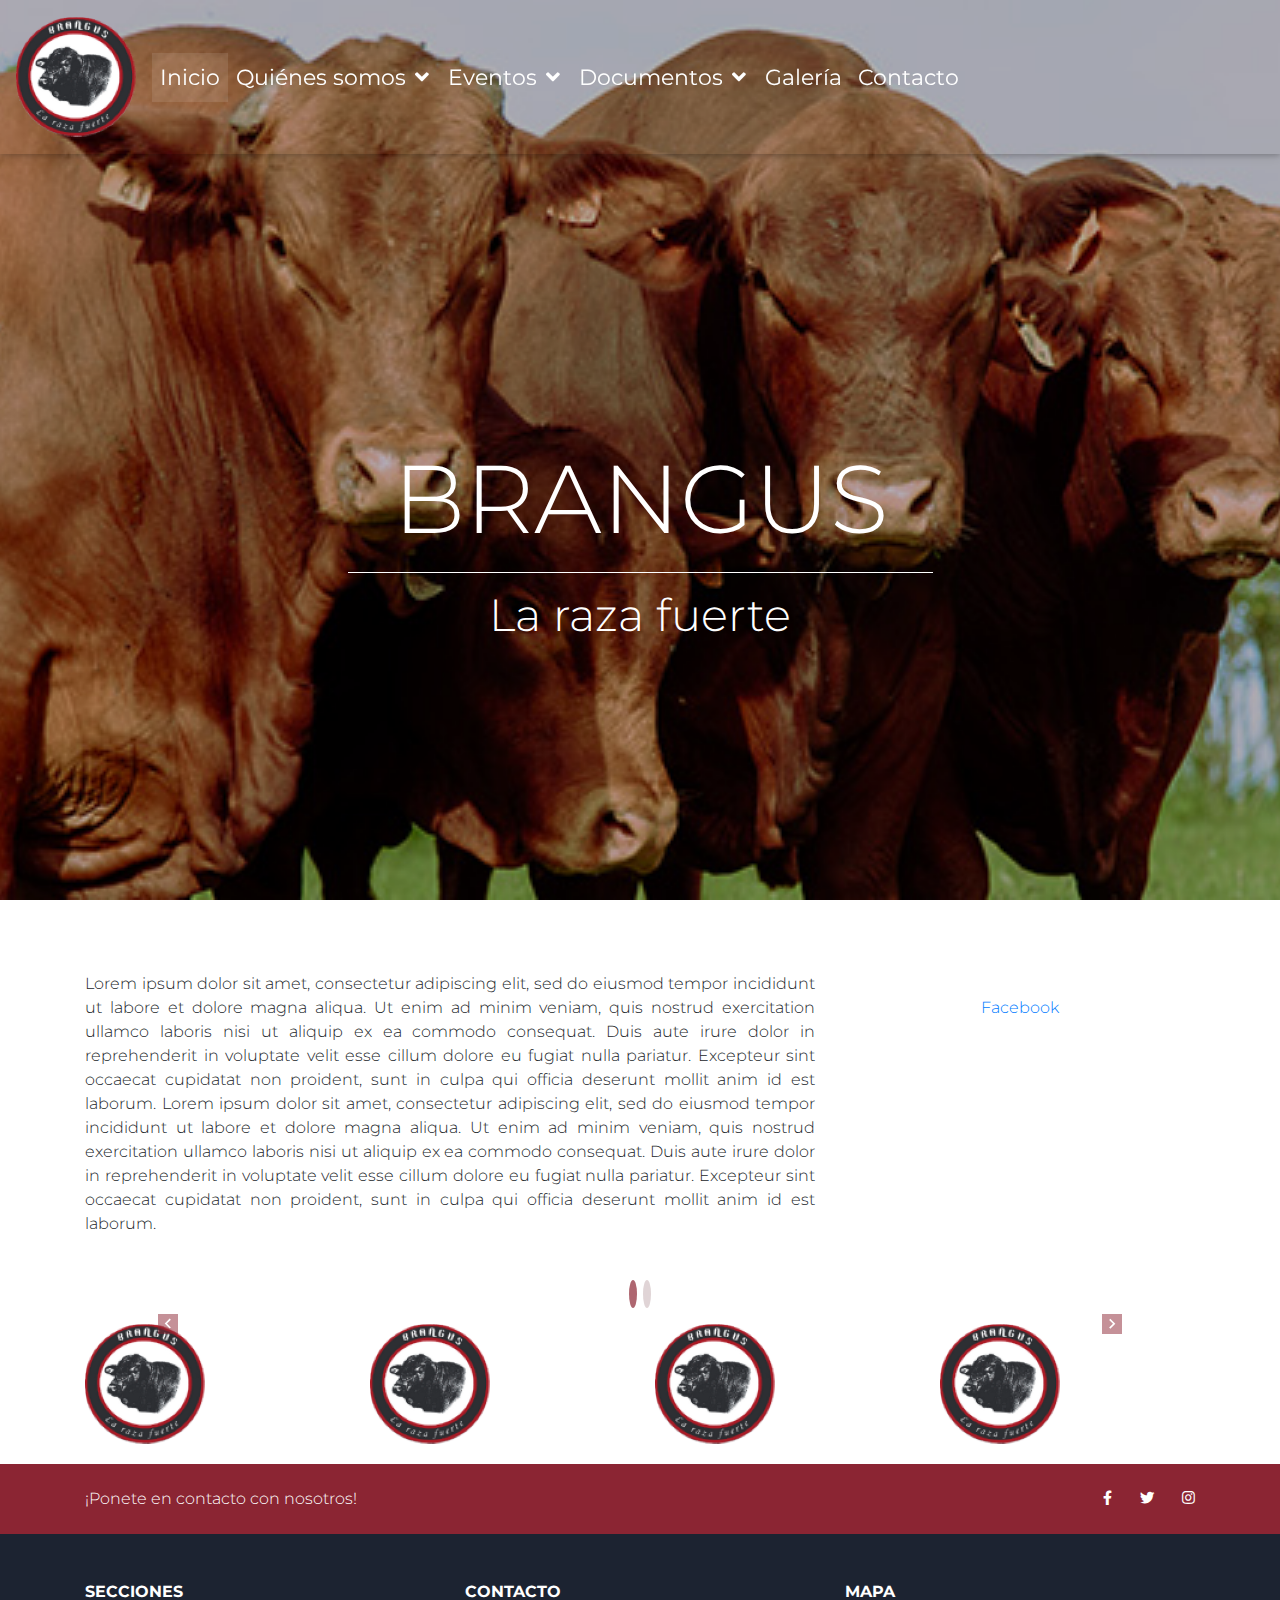
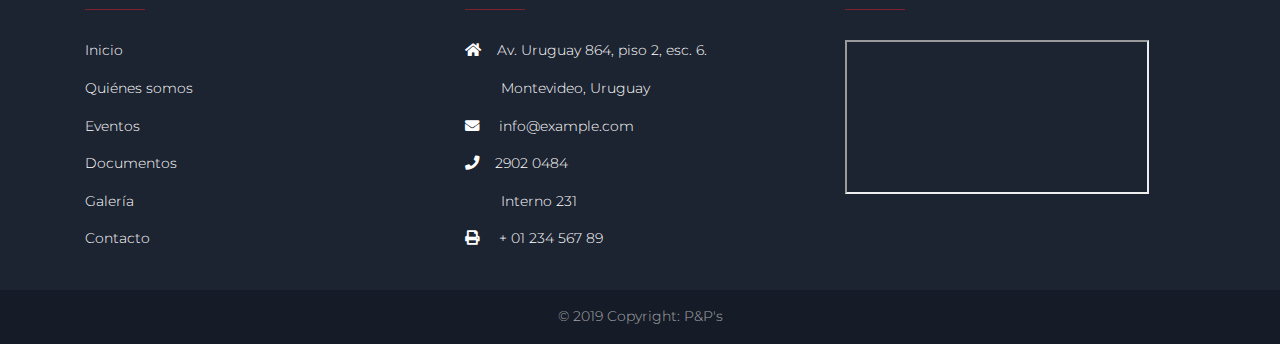
==== index.html @ 7762d4b6 "hola no pude" ====
<!DOCTYPE html>
<html lang="en">

<head>
    <meta charset="utf-8">
    <meta name="viewport" content="width=device-width, initial-scale=1, shrink-to-fit=no">
    <meta http-equiv="x-ua-compatible" content="ie=edge">
    <link rel="shortcut icon" href="img/logo.png" />
    <title>Brangus Uruguay</title>

    <!-- Font Awesome -->
    <link rel="stylesheet" href="https://use.fontawesome.com/releases/v5.8.2/css/all.css">

    <!-- Bootstrap core CSS -->
    <link href="css/bootstrap.min.css" rel="stylesheet">

    <!-- Material Design Bootstrap -->
    <link href="css/mdb.min.css" rel="stylesheet">

    <!-- fonts -->
    <link
        href="https://fonts.googleapis.com/css?family=Montserrat:300,300i,400,400i,500,500i,600,600i,700,700i,800,800i,900,900i&display=swap"
        rel="stylesheet">

    <!-- Your custom styles (optional) -->
    <link href="css/style.css" rel="stylesheet">
</head>

<body>
    <div id="fb-root"></div>
    <script async defer crossorigin="anonymous"
        src="https://connect.facebook.net/es_LA/sdk.js#xfbml=1&version=v4.0"></script>

    <div class="preloader-wrapper big active">
        <div class="spinner-layer spinner-red-only">
            <div class="circle-clipper left">
                <div class="circle"></div>
            </div>
            <div class="gap-patch">
                <div class="circle"></div>
            </div>
            <div class="circle-clipper right">
                <div class="circle"></div>
            </div>
        </div>
    </div>

    <!--Main Navigation-->
    <header>
        <nav class="navbar fixed-top navbar-expand-lg navbar-dark scrolling-navbar" style="font-size: 22px;">
            <a class="navbar-brand" href="index.html">
                <div id="logo-img" alt="Logo image"></div>
            </a>
            <button class="navbar-toggler first-button" type="button" data-toggle="collapse"
                data-target="#navbarSupportedContent" aria-controls="navbarSupportedContent" aria-expanded="false"
                aria-label="Toggle navigation">
                <div class="animated-icon1"><span></span><span></span><span></span></div>
            </button>

            <div class="collapse navbar-collapse" id="navbarSupportedContent">
                <ul class="navbar-nav mr-auto">
                    <li class="nav-item active">
                        <a class="nav-link" href="index.html">Inicio<span class="sr-only">(current)</span></a>
                    </li>
                    <li class="nav-item dropdown mega-dropdown">
                        <a class="nav-link arrow-r" id="navbarDropdownMenuLink" data-toggle="dropdown"
                            aria-haspopup="false" aria-expanded="false">Quiénes somos
                            <i class="fas fa-angle-down rotate-icon"></i>
                        </a>
                        <div id="submenu" class="dropdown-menu dropdown-menu-left"
                            aria-labelledby="navbarDropdownMenuLink">
                            <a class="dropdown-item" href="nosotros.html#laraza">La raza</a>
                            <a class="dropdown-item" href="nosotros.html#directiva">Comisión directiva</a>
                            <a class="dropdown-item" href="nosotros.html#socios">Socios</a>
                        </div>
                    </li>
                    <li class="nav-item dropdown mega-dropdown">
                        <a class="nav-link arrow-r" id="navbarDropdownMenuLink" data-toggle="dropdown"
                            aria-haspopup="false" aria-expanded="false">Eventos
                            <i class="fas fa-angle-down rotate-icon"></i>
                        </a>
                        <div id="submenu" class="dropdown-menu dropdown-menu-left"
                            aria-labelledby="navbarDropdownMenuLink">
                            <a class="dropdown-item" href="eventos.html#exposiciones">Exposiciones</a>
                            <a class="dropdown-item" href="eventos.html#exposicionNacional">Exposición Nacional</a>
                            <a class="dropdown-item" href="eventos.html#expoPrado">Expo Prado</a>
                            <a class="dropdown-item" href="eventos.html#remates">Remates</a>
                        </div>
                    </li>
                    <li class="nav-item dropdown mega-dropdown">
                        <a class="nav-link arrow-r" id="navbarDropdownMenuLink" data-toggle="dropdown"
                            aria-haspopup="false" aria-expanded="false">Documentos
                            <i class="fas fa-angle-down rotate-icon"></i>
                        </a>
                        <div id="submenu" class="dropdown-menu dropdown-menu-left"
                            aria-labelledby="navbarDropdownMenuLink">
                            <a class="dropdown-item" href="documentos.html#reglamentos">Reglamentos</a>
                            <a class="dropdown-item" href="documentos.html#planillas">Planillas Deps</a>
                            <a class="dropdown-item" href="documentos.html#articulos">Artículos de interés</a>
                        </div>
                    </li>
                    <li class="nav-item">
                        <a class="nav-link" href="galeria.html">Galería</a>
                    </li>
                    <li class="nav-item">
                        <a class="nav-link" href="contact.html#contacto">Contacto</a>
                    </li>

                </ul>
            </div>
        </nav>

        <div class="view intro-2">
            <div class="full-bg-img">
                <div class="mask rgba-black-light flex-center">
                    <div class="container text-center white-text wow fadeInUp">
                        <br><br><br><br><br><br><br><br>
                        <h2>Brangus</h2>
                        <hr class="hr-light col-md-6 col-sm-6 col-6">
                        <h3>La raza fuerte</h3>
                    </div>
                </div>
            </div>
        </div>

    </header>
    <!--Main Navigation-->

    <!--Main Layout-->
    <main class="text-center py-5">
    
        <div class="container">
            <div class="row my-4">
                <div class="col-md-8">
                    <p align="justify">Lorem ipsum dolor sit amet, consectetur adipiscing elit, sed do eiusmod tempor
                        incididunt
                        ut labore et dolore magna aliqua. Ut enim ad minim veniam, quis nostrud exercitation ullamco
                        laboris nisi ut
                        aliquip ex ea commodo consequat. Duis aute irure dolor in reprehenderit in voluptate velit esse
                        cillum
                        dolore eu fugiat nulla pariatur. Excepteur sint occaecat cupidatat non proident, sunt in culpa
                        qui officia
                        deserunt mollit anim id est laborum. Lorem ipsum dolor sit amet, consectetur adipiscing elit,
                        sed do eiusmod
                        tempor incididunt ut labore et dolore magna aliqua. Ut enim ad minim veniam, quis nostrud
                        exercitation
                        ullamco laboris nisi ut aliquip ex ea commodo consequat. Duis aute irure dolor in reprehenderit
                        in voluptate
                        velit esse cillum dolore eu fugiat nulla pariatur. Excepteur sint occaecat cupidatat non
                        proident, sunt in
                        culpa qui officia deserunt mollit anim id est laborum.
                    </p>
    
                </div>
                <div class="col-md-4 mt-3 pt-2">
                    <div class="fb-page" data-href="https://www.facebook.com/brangusuruguay" data-tabs="timeline"
                        data-width="" data-height="" data-small-header="false" data-adapt-container-width="true"
                        data-hide-cover="false" data-show-facepile="true">
                        <blockquote cite="https://www.facebook.com/brangusuruguay" class="fb-xfbml-parse-ignore"><a
                                href="https://www.facebook.com/brangusuruguay">Facebook</a></blockquote>
                    </div>
                </div>
    
    
            </div>
        </div>
    </main>
    <!--Main Layout-->

    <div class="container" style="margin-bottom: 20px;">
        <div class="row blog">
            <div class="col-md-12">
                <div id="blogCarousel" class="carousel slide" data-ride="carousel">
    
                    <ol class="carousel-indicators">
                        <li data-target="#blogCarousel" data-slide-to="0" class="active"></li>
                        <li data-target="#blogCarousel" data-slide-to="1"></li>
                    </ol>
    
                    <!-- Carousel items -->
                    <div class="carousel-outer">
    
                        <div class="carousel-item active">
                            <div class="row">
                                <div class="col-md-3">
                                    <a href="#">
                                        <img src="img/logo.png" alt="Image" style="max-width:100%;">
                                    </a>
                                </div>
                                <div class="col-md-3">
                                    <a href="#">
                                        <img src="img/logo.png" alt="Image" style="max-width:100%;">
                                    </a>
                                </div>
                                <div class="col-md-3">
                                    <a href="#">
                                        <img src="img/logo.png" alt="Image" style="max-width:100%;">
                                    </a>
                                </div>
                                <div class="col-md-3">
                                    <a href="#">
                                        <img src="img/logo.png" alt="Image" style="max-width:100%;">
                                    </a>
                                </div>
                            </div>
                            <!--.row-->
                        </div>
                        <!--.item-->
    
                        <div class="carousel-item">
                            <div class="row">
                                <div class="col-md-3">
                                    <a href="#">
                                        <img src="img/logo.png" alt="Image" style="max-width:100%;">
                                    </a>
                                </div>
                                <div class="col-md-3">
                                    <a href="#">
                                        <img src="img/logo.png" alt="Image" style="max-width:100%;">
                                    </a>
                                </div>
                                <div class="col-md-3">
                                    <a href="#">
                                        <img src="img/logo.png" alt="Image" style="max-width:100%;">
                                    </a>
                                </div>
                                <div class="col-md-3">
                                    <a href="#">
                                        <img src="img/logo.png" alt="Image" style="max-width:100%;">
                                    </a>
                                </div>
                            </div>
                            <!--.row-->
                        </div>
                        <!--.item-->
    
                    </div>
                    <!--.carousel-inner-->
    
                    <a class="carousel-control-prev" href="#blogCarousel" role="button" data-slide="prev">
                        <span class="carousel-control-prev-icon" style="background-color: #8B2533;" aria-hidden="true"></span>
                        <span class="sr-only">Previous</span>
                    </a>
                    <a class="carousel-control-next" href="#blogCarousel" role="button" data-slide="next">
                        <span class="carousel-control-next-icon" style="background-color: #8B2533;" aria-hidden="true"></span>
                        <span class="sr-only">Next</span>
                    </a>
    
    
                </div>
                <!--.Carousel-->
    
            </div>
        </div>
    </div>


    <!-- Footer -->
    <footer class="page-footer font-small unique-color-dark">

        <div style="background-color: #8B2533;">
            <div class="container">

                <!-- Grid row-->
                <div class="row py-4 d-flex align-items-center">

                    <!-- Grid column -->
                    <div class="col-md-6 col-lg-5 text-center text-md-left mb-4 mb-md-0">
                        <h6 class="mb-0">¡Ponete en contacto con nosotros!</h6>
                    </div>
                    <!-- Grid column -->

                    <!-- Grid column -->
                    <div class="col-md-6 col-lg-7 text-center text-md-right">
                        <!-- Facebook -->
                        <a class="fb-ic" href="https://www.facebook.com/brangusuruguay/" target="_blank">
                            <i class="fab fa-facebook-f white-text mr-4"> </i>
                        </a>
                        <!-- Twitter -->
                        <a class="tw-ic" href="https://twitter.com/brangusuruguay?lang=es" target="_blank">
                            <i class="fab fa-twitter white-text mr-4"> </i>
                        </a>
                        <!--Instagram-->
                        <a class="ins-ic" href="https://www.instagram.com/brangusuruguay/?hl=es-la" target="_blank">
                            <i class="fab fa-instagram white-text"> </i>
                        </a>
                    </div>
                    <!-- Grid column -->

                </div>
                <!-- Grid row-->

            </div>
        </div>

        <!-- Footer Links -->
        <div class=" links container text-center text-md-left mt-5">

            <!-- Grid row -->
            <div class="row mt-3">

                <!-- Grid column -->
                <div class="col-md-4 col-lg-4 col-xl-4 mx-auto mb-4">

                    <!-- Links -->
                    <h6 class="text-uppercase font-weight-bold">Secciones</h6>
                    <hr class="accent-2 mb-4 mt-0 d-inline-block mx-auto" style="width: 60px;">
                    <p>
                        <a href="index.html">Inicio</a>
                    </p>
                    <p>
                        <a href="nosotros.html">Quiénes somos</a>
                    </p>
                    <p>
                        <a href="eventos.html">Eventos</a>
                    </p>
                    <p>
                        <a href="documentos.html">Documentos</a>
                    </p>
                    <p>
                        <a href="galeria.html">Galería</a>
                    </p>
                    <p>
                        <a href="contact.html#contacto">Contacto</a>
                    </p>

                </div>
                <!-- Grid column -->

                <!-- Grid column -->
                <div class="col-md-4 col-lg-4 col-xl-4 mx-auto mb-md-0 mb-4">

                    <!-- Links -->
                    <h6 class="text-uppercase font-weight-bold">Contacto</h6>
                    <hr class="accent-2 mb-4 mt-0 d-inline-block mx-auto" style="width: 60px; ">
                    <p>
                        <i class="fas fa-home mr-3"></i>Av. Uruguay 864, piso 2, esc. 6. </p>
                    <p>
                        &nbsp&nbsp&nbsp&nbsp&nbsp&nbsp&nbsp&nbsp Montevideo, Uruguay
                    </p>
                    <p>
                        <i class="fas fa-envelope mr-3"></i> info@example.com</p>
                    <p>
                        <a href="tel:2902 0484">
                            <i class="fas fa-phone mr-3"></i><span>2902 0484</span>
                        </a>
                    </p>
                    <p>
                        &nbsp&nbsp&nbsp&nbsp&nbsp&nbsp&nbsp&nbsp Interno 231
                    </p>
                    <p>
                        <i class="fas fa-print mr-3"></i> + 01 234 567 89</p>

                </div>
                <!-- Grid column -->

                <!-- Grid column -->
                <div class="col-md-4 col-lg-4 col-xl-4 mx-auto mb-4">

                    <!-- Links -->
                    <h6 class="text-uppercase font-weight-bold">Mapa</h6>
                    <hr class="accent-2 mb-4 mt-0 d-inline-block mx-auto" style="width: 60px;">
                    <a href="https://www.google.com/maps/place/Av.+Uruguay+864,+11100+Montevideo,+Departamento+de+Montevideo/@-34.9049102,-56.2023009,16.29z/data=!4m5!3m4!1s0x959f802bf7f5c85b:0xbb21382328f0ac8!8m2!3d-34.9035909!4d-56.1980245"
                        target="_blank">
                        <div id="map-tile">
                            <iframe
                                src="https://www.google.com/maps/embed?pb=!1m18!1m12!1m3!1d5359.724213477975!2d-56.20230094199984!3d-34.90491016484799!2m3!1f0!2f0!3f0!3m2!1i1024!2i768!4f13.1!3m3!1m2!1s0x959f802bf7f5c85b%3A0xbb21382328f0ac8!2sAv.%20Uruguay%20864%2C%2011100%20Montevideo%2C%20Departamento%20de%20Montevideo!5e0!3m2!1ses!2suy!4v1570246487944!5m2!1ses!2suy"></iframe>
                        </div>
                    </a>

                </div>
                <!-- Grid column -->

            </div>
            <!-- Grid row -->

        </div>
        <!-- Footer Links -->

        <!-- Copyright -->
        <div class="footer-copyright text-center py-3">© 2019 Copyright: P&P's</div>
        <!-- Copyright -->

    </footer>
    <!-- Footer -->

    <!-- SCRIPTS -->
    <!-- JQuery -->
    <script type="text/javascript" src="js/jquery-3.4.1.min.js"></script>
    <!-- Bootstrap tooltips -->
    <script type="text/javascript" src="js/popper.min.js"></script>
    <!-- Bootstrap core JavaScript -->
    <script type="text/javascript" src="js/bootstrap.min.js"></script>
    <!-- MDB core JavaScript -->
    <script type="text/javascript" src="js/mdb.min.js"></script>
    <!-- custom script -->
    <script src="js/script.js"></script>

</html>
---- css/style.css ----
html, body, header, .view {
    height: 100%;
}

/* navbar */

body {
    font-family: 'Montserrat', sans-serif;
}

#nav {
    padding-right: 0cm !important;
    
}

.navbar-nav {
    font-weight: 400;
    padding-right: 0cm !important;
}

#logo-img {
    background: url('../img/logo.png');
    width: 120px;
    height: 120px;
    margin: 0px 0px 0px 0;
}

.navbar .dropdown-menu a {
    color: #e3f2fd;
    font-weight: 400;
}

.navbar, .dropdown-menu {
    background-color: transparent;
}

.top-nav-collapse {
    background-color: #8B2533;
    padding-right: 0cm !important;
}

.top-nav-collapse #logo-img {
    background: url('../img/logo-sm.png');
    width: 50px;
    height: 50px;
    margin: 0px 0px 0px 0;
}

.top-nav-collapse #submenu {
    background-color: #8B2533;
}

.dropdown-item:focus, .dropdown-item:hover {
    background-color: rgba(255, 255, 255, .1) !important;
    font-weight: 600;
}

.dropdown:hover .dropdown-menu {
    display: block;
    background-color: rgba(255, 255, 255, .1);
    font-weight: 600;
}

.navbar-nav>.nav-item>a:hover {
    background-color: rgba(255, 255, 255, .1);
    font-weight: 600;
}

.collapse {
    font-size-adjust: unset;
}

@media only screen and (max-width: 768px) {
    .navbar, .dropdown-menu, .dropdown-item {
        background-color: #8B2533;
    }
    .dropdown:hover .dropdown-menu {
        display: contents;
    }
}

/*  navbar  */

/* Foto */

.container>h2 {
    font-size: 7.5vw;
    text-transform: uppercase;
}

.container>h3 {
    font-size: 3.5vw;
}

.intro-2 {
    background: url("../img/portada1.jpg")no-repeat top center;
    background-size: cover;
    -webkit-background-size: cover;
    -moz-background-size: cover;
    -o-background-size: cover;
    background-size: cover;
}

/* toggle menu button */

.animated-icon1 {
    width: 30px;
    height: 20px;
    position: relative;
    margin: 0px;
    -webkit-transform: rotate(0deg);
    -moz-transform: rotate(0deg);
    -o-transform: rotate(0deg);
    transform: rotate(0deg);
    -webkit-transition: .5s ease-in-out;
    -moz-transition: .5s ease-in-out;
    -o-transition: .5s ease-in-out;
    transition: .5s ease-in-out;
    cursor: pointer;
}

.animated-icon1 span {
    display: block;
    position: absolute;
    height: 3px;
    width: 100%;
    border-radius: 9px;
    opacity: 1;
    left: 0;
    -webkit-transform: rotate(0deg);
    -moz-transform: rotate(0deg);
    -o-transform: rotate(0deg);
    transform: rotate(0deg);
    -webkit-transition: .25s ease-in-out;
    -moz-transition: .25s ease-in-out;
    -o-transition: .25s ease-in-out;
    transition: .25s ease-in-out;
}

.animated-icon1 span {
    background: #e3f2fd;
}

.animated-icon1 span:nth-child(1) {
    top: 0px;
}

.animated-icon1 span:nth-child(2) {
    top: 10px;
}

.animated-icon1 span:nth-child(3) {
    top: 20px;
}

.animated-icon1.open span:nth-child(1) {
    top: 11px;
    -webkit-transform: rotate(135deg);
    -moz-transform: rotate(135deg);
    -o-transform: rotate(135deg);
    transform: rotate(135deg);
}

.animated-icon1.open span:nth-child(2) {
    opacity: 0;
    left: -60px;
}

.animated-icon1.open span:nth-child(3) {
    top: 11px;
    -webkit-transform: rotate(-135deg);
    -moz-transform: rotate(-135deg);
    -o-transform: rotate(-135deg);
    transform: rotate(-135deg);
}

/* toggle menu button */

/* footer */

footer hr {
    background-color: #8B2533;
}

/* footer */

/* contact */

.map-container-section {
    overflow: hidden;
    padding-bottom: 56.25%;
    position: relative;
    height: 0;
}

.map-container-section iframe {
    left: 0;
    top: 0;
    height: 100%;
    width: 100%;
    position: absolute;
}

.md-form textarea.md-textarea:focus, .md-form input:focus {
    border-bottom: 1px solid #8B2533 !important;
    box-shadow: 0 1px 0 0 #8B2533 !important;
}

.md-form textarea.md-textarea:focus+label, .md-form input:focus+label {
    color: #8B2533 !important;
}

/* contact */

/* la raza */

#laraza h5 {
    color: #8B2533;
    margin-top: 10px;
    margin-left: 10px;
    margin-bottom: 15px !important;
    margin-right: 10px;
}

#laraza .card {
    text-align: left;
}

.rotate1, .rotate2, .rotate3, .rotate4, .rotate5, .rotate6, .rotate7, .rotate8, .rotate9, .rotate10, .rotate11, .rotate12 {
    -moz-transition: all .3s linear;
    -webkit-transition: all .3s linear;
    transition: all .3s linear;
}

.rotate1.down, .rotate2.down, .rotate3.down, .rotate4.down, .rotate5.down, .rotate6.down, .rotate7.down, .rotate8.down, .rotate9.down, .rotate10.down, .rotate11.down, .rotate12.down {
    -moz-transform: rotate(180deg);
    -webkit-transform: rotate(180deg);
    transform: rotate(180deg);
}

/* la raza */

/* Reglamentos */

.btn-circle {
    width: 45px;
    height: 45px;
    line-height: 45px;
    text-align: center;
    padding: 0;
    border-radius: 50%;
}

.btn-circle i {
    position: relative;
    top: -1px;
}

.btn-circle-sm {
    width: 35px;
    height: 35px;
    line-height: 35px;
    font-size: 0.9rem;
}

.btn-circle-lg {
    width: 55px;
    height: 55px;
    line-height: 55px;
    font-size: 1.1rem;
}

.btn-circle-xl {
    background-color: #8B2533;
    width: 100px;
    height: 100px;
    line-height: 100px;
    font-size: 3.6rem;
}

/* Reglamentos */

/* tabla socios */

table.dataTable thead .sorting:after, table.dataTable thead .sorting:before, table.dataTable thead .sorting_asc:after, table.dataTable thead .sorting_asc:before, table.dataTable thead .sorting_asc_disabled:after, table.dataTable thead .sorting_asc_disabled:before, table.dataTable thead .sorting_desc:after, table.dataTable thead .sorting_desc:before, table.dataTable thead .sorting_desc_disabled:after, table.dataTable thead .sorting_desc_disabled:before {
    bottom: .5em;
}

.pagination .page-item.active .page-link {
    background-color: #8B2533 !important;
}

/* tabla socios  */

.blog .carousel-indicators {
    left: 0;
    top: auto;
    bottom: 0px;
}

/* The colour of the indicators */

.blog .carousel-indicators li {
    background: rgba(134, 87, 93, 0.5);;
    border-radius: 50%;
    width: 8px;
    height: 8px;
}

.blog .carousel-indicators .active {
    background: rgba(139, 37, 51, 0.7);
}
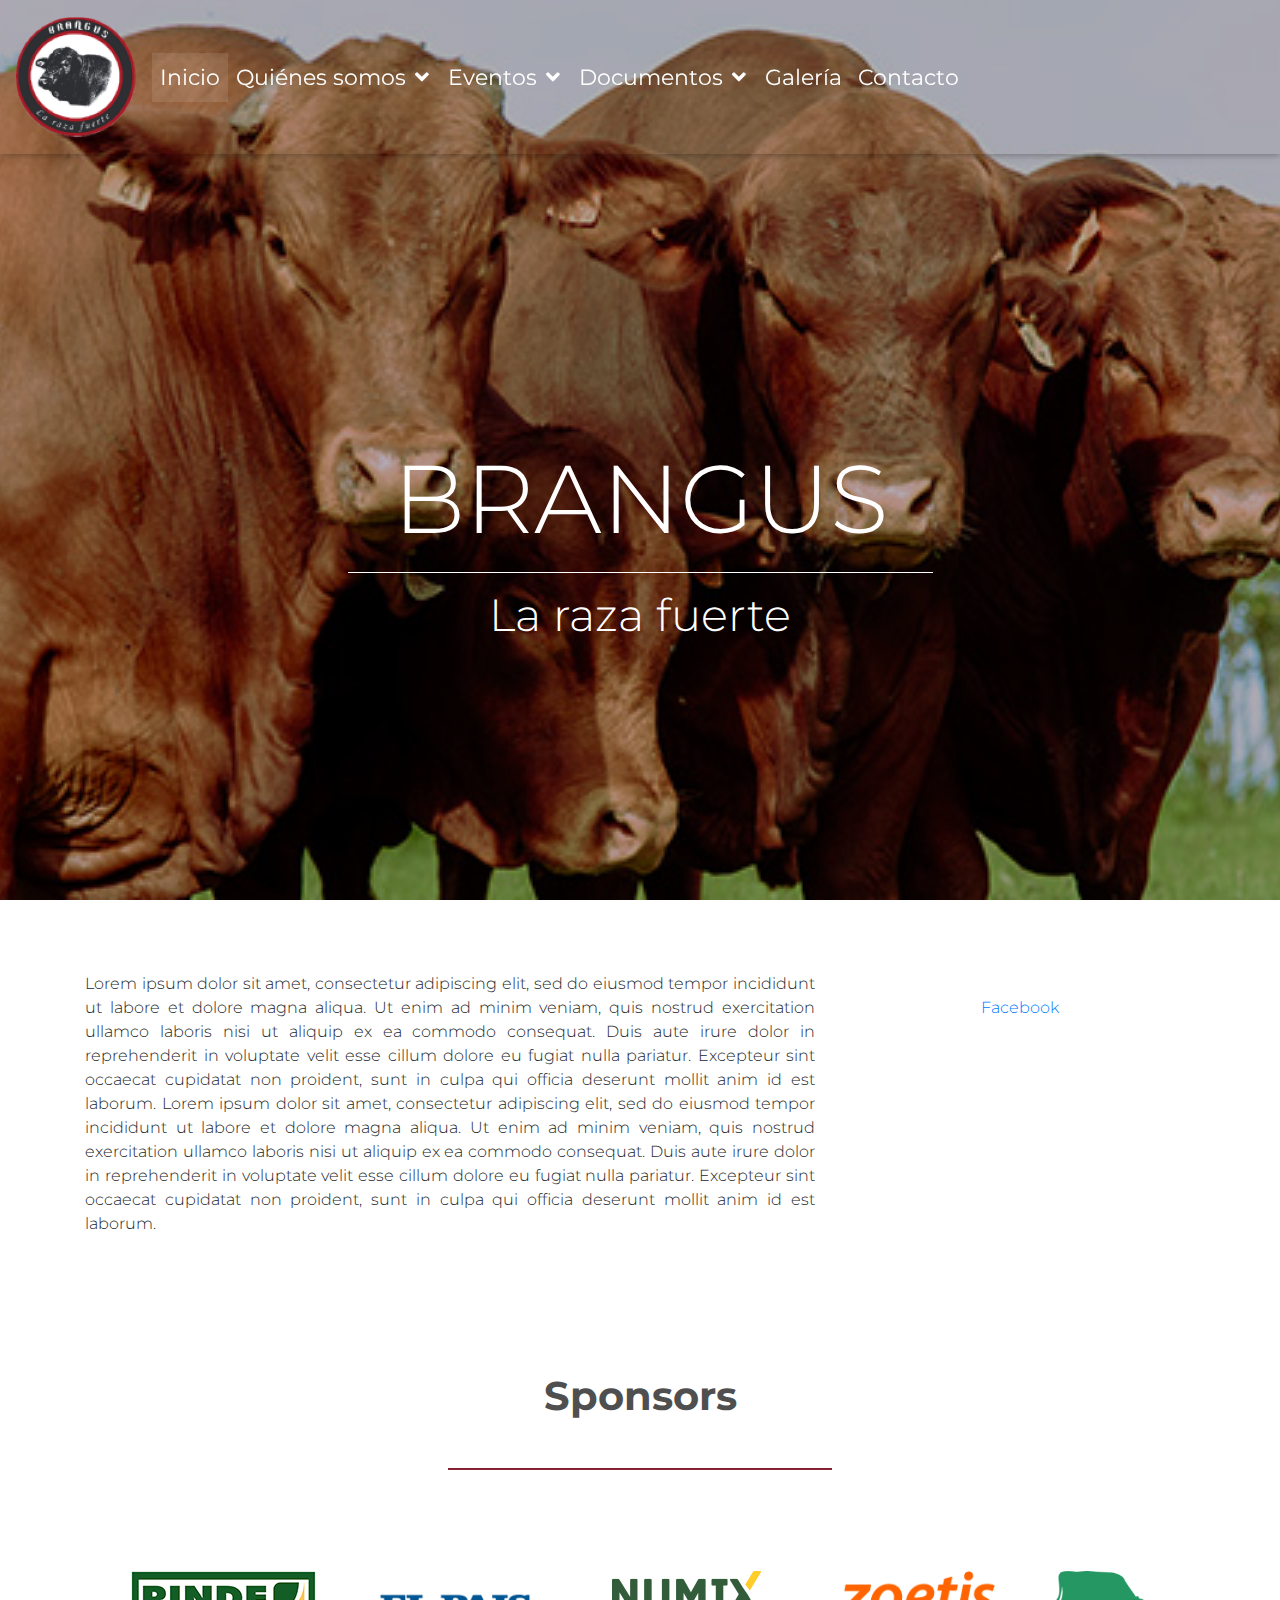
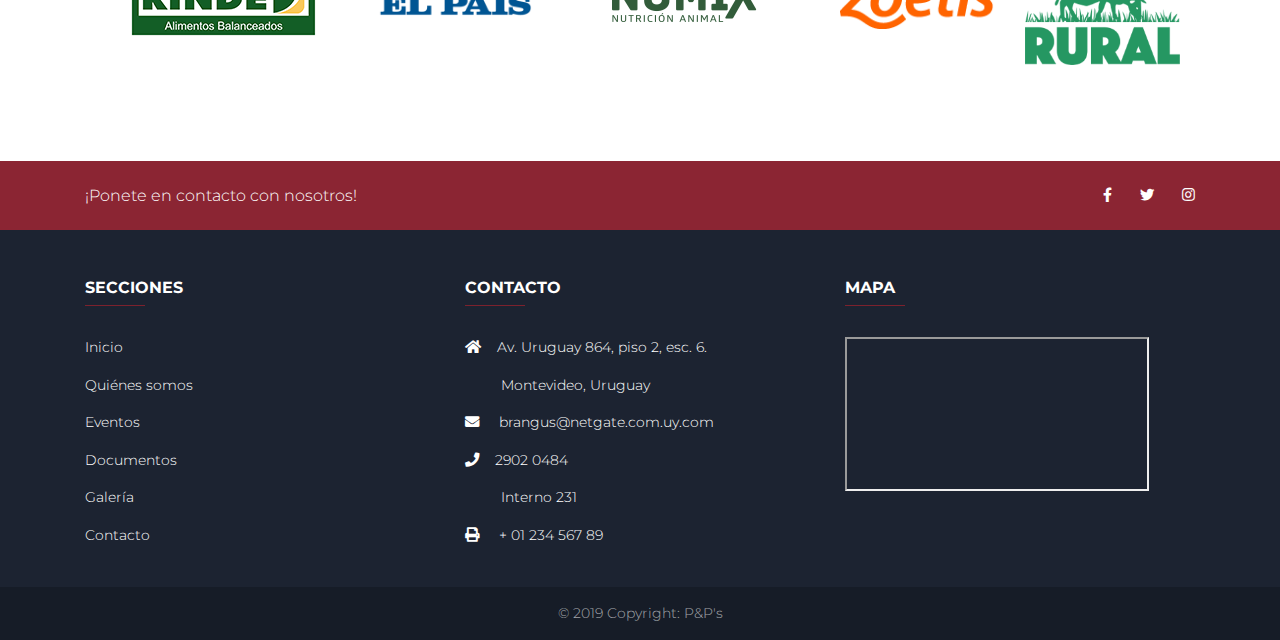
==== commit 1bfb356d: "lista de socios, mail y sponsors" ====
--- a/index.html
+++ b/index.html
@@ -167,91 +167,70 @@
     </main>
     <!--Main Layout-->
 
-    <div class="container" style="margin-bottom: 20px;">
-        <div class="row blog">
-            <div class="col-md-12">
-                <div id="blogCarousel" class="carousel slide" data-ride="carousel">
-    
-                    <ol class="carousel-indicators">
-                        <li data-target="#blogCarousel" data-slide-to="0" class="active"></li>
-                        <li data-target="#blogCarousel" data-slide-to="1"></li>
-                    </ol>
-    
-                    <!-- Carousel items -->
-                    <div class="carousel-outer">
-    
-                        <div class="carousel-item active">
-                            <div class="row">
-                                <div class="col-md-3">
-                                    <a href="#">
-                                        <img src="img/logo.png" alt="Image" style="max-width:100%;">
-                                    </a>
-                                </div>
-                                <div class="col-md-3">
-                                    <a href="#">
-                                        <img src="img/logo.png" alt="Image" style="max-width:100%;">
-                                    </a>
-                                </div>
-                                <div class="col-md-3">
-                                    <a href="#">
-                                        <img src="img/logo.png" alt="Image" style="max-width:100%;">
-                                    </a>
-                                </div>
-                                <div class="col-md-3">
-                                    <a href="#">
-                                        <img src="img/logo.png" alt="Image" style="max-width:100%;">
-                                    </a>
-                                </div>
-                            </div>
-                            <!--.row-->
-                        </div>
-                        <!--.item-->
-    
-                        <div class="carousel-item">
-                            <div class="row">
-                                <div class="col-md-3">
-                                    <a href="#">
-                                        <img src="img/logo.png" alt="Image" style="max-width:100%;">
-                                    </a>
-                                </div>
-                                <div class="col-md-3">
-                                    <a href="#">
-                                        <img src="img/logo.png" alt="Image" style="max-width:100%;">
-                                    </a>
-                                </div>
-                                <div class="col-md-3">
-                                    <a href="#">
-                                        <img src="img/logo.png" alt="Image" style="max-width:100%;">
-                                    </a>
-                                </div>
-                                <div class="col-md-3">
-                                    <a href="#">
-                                        <img src="img/logo.png" alt="Image" style="max-width:100%;">
-                                    </a>
-                                </div>
-                            </div>
-                            <!--.row-->
-                        </div>
-                        <!--.item-->
-    
-                    </div>
-                    <!--.carousel-inner-->
-    
-                    <a class="carousel-control-prev" href="#blogCarousel" role="button" data-slide="prev">
-                        <span class="carousel-control-prev-icon" style="background-color: #8B2533;" aria-hidden="true"></span>
-                        <span class="sr-only">Previous</span>
-                    </a>
-                    <a class="carousel-control-next" href="#blogCarousel" role="button" data-slide="next">
-                        <span class="carousel-control-next-icon" style="background-color: #8B2533;" aria-hidden="true"></span>
-                        <span class="sr-only">Next</span>
-                    </a>
-    
-    
-                </div>
-                <!--.Carousel-->
-    
-            </div>
-        </div>
+    <div class="container my-5">
+    
+        <!--Section: Content-->
+        <section id="sponsors" class="text-center dark-grey-text" style="margin-right: 15px; margin-left: 15px;">
+            <!-- Section heading -->
+            <h2 class="h1-responsive font-weight-bold my-5 text-center">Sponsors</h2>
+            <hr class="accent-2 mb-4 mt-0 d-inline-block mx-auto"
+                style="background-color: #8B2533; width: 30vw; height: 1px;">
+    
+            <!-- Grid row -->
+            <div class="row" style="margin-top: 70px;">
+    
+                <!-- Grid column -->
+                <div class="col-md-3 mb-4">
+    
+                    <div class="view mb-4">
+                        <img src="img/sponsors/rinde.png" class="img-fluid mx-auto" alt="smaple image">
+                    </div>
+                </div>
+                <!-- Grid column -->
+
+                <!-- Grid column -->
+                <div class="col-md-2 mb-4">
+                
+                    <div class="view mb-4">
+                        <img src="img/sponsors/elpais.jpg" class="img-fluid mx-auto" alt="smaple image">
+                    </div>
+                </div>
+                <!-- Grid column -->
+    
+                <!-- Grid column -->
+                <div class="col-md-3 mb-4">
+    
+                    <div class="view mb-4">
+                        <img src="img/sponsors/numix.png" class="img-fluid mx-auto" alt="smaple image">
+                    </div>
+                </div>
+                <!-- Grid column -->
+
+                <!-- Grid column -->
+                <div class="col-md-2 mb-4">
+                
+                    <div class="view mb-4">
+                        <img src="img/sponsors/zoetis.png" class="img-fluid mx-auto" alt="smaple image">
+                    </div>
+                </div>
+                <!-- Grid column -->
+    
+                <!-- Grid column -->
+                <div class="col-md-2 mb-4">
+    
+                    <div class="view mb-4">
+                        <img src="img/sponsors/ruraluy.png" class="img-fluid mx-auto" alt="smaple image">
+                    </div>
+                </div>
+                <!-- Grid column -->
+    
+            </div>
+            <!-- Grid row -->
+    
+        </section>
+        <!--Section: Content-->
+    
+    
     </div>
 
 
@@ -339,7 +318,7 @@
                         &nbsp&nbsp&nbsp&nbsp&nbsp&nbsp&nbsp&nbsp Montevideo, Uruguay
                     </p>
                     <p>
-                        <i class="fas fa-envelope mr-3"></i> info@example.com</p>
+                        <i class="fas fa-envelope mr-3"></i> brangus@netgate.com.uy.com</p>
                     <p>
                         <a href="tel:2902 0484">
                             <i class="fas fa-phone mr-3"></i><span>2902 0484</span>
--- a/css/style.css
+++ b/css/style.css
@@ -10,7 +10,6 @@
 
 #nav {
     padding-right: 0cm !important;
-    
 }
 
 .navbar-nav {
@@ -301,7 +300,8 @@
 /* The colour of the indicators */
 
 .blog .carousel-indicators li {
-    background: rgba(134, 87, 93, 0.5);;
+    background: rgba(134, 87, 93, 0.5);
+    ;
     border-radius: 50%;
     width: 8px;
     height: 8px;
@@ -309,4 +309,23 @@
 
 .blog .carousel-indicators .active {
     background: rgba(139, 37, 51, 0.7);
-}+}
+
+/* .carousel-indicators {
+    align-content: center !important;
+    margin-right: 100px;
+} */
+
+.controles {
+    padding-top: 10px !important;
+}
+
+.controles li {
+    display: inline !important;
+    cursor: pointer !important;
+    /* opacity: .5 !important; */
+}
+
+/* .controles .active {
+    opacity: 1 !important;
+} */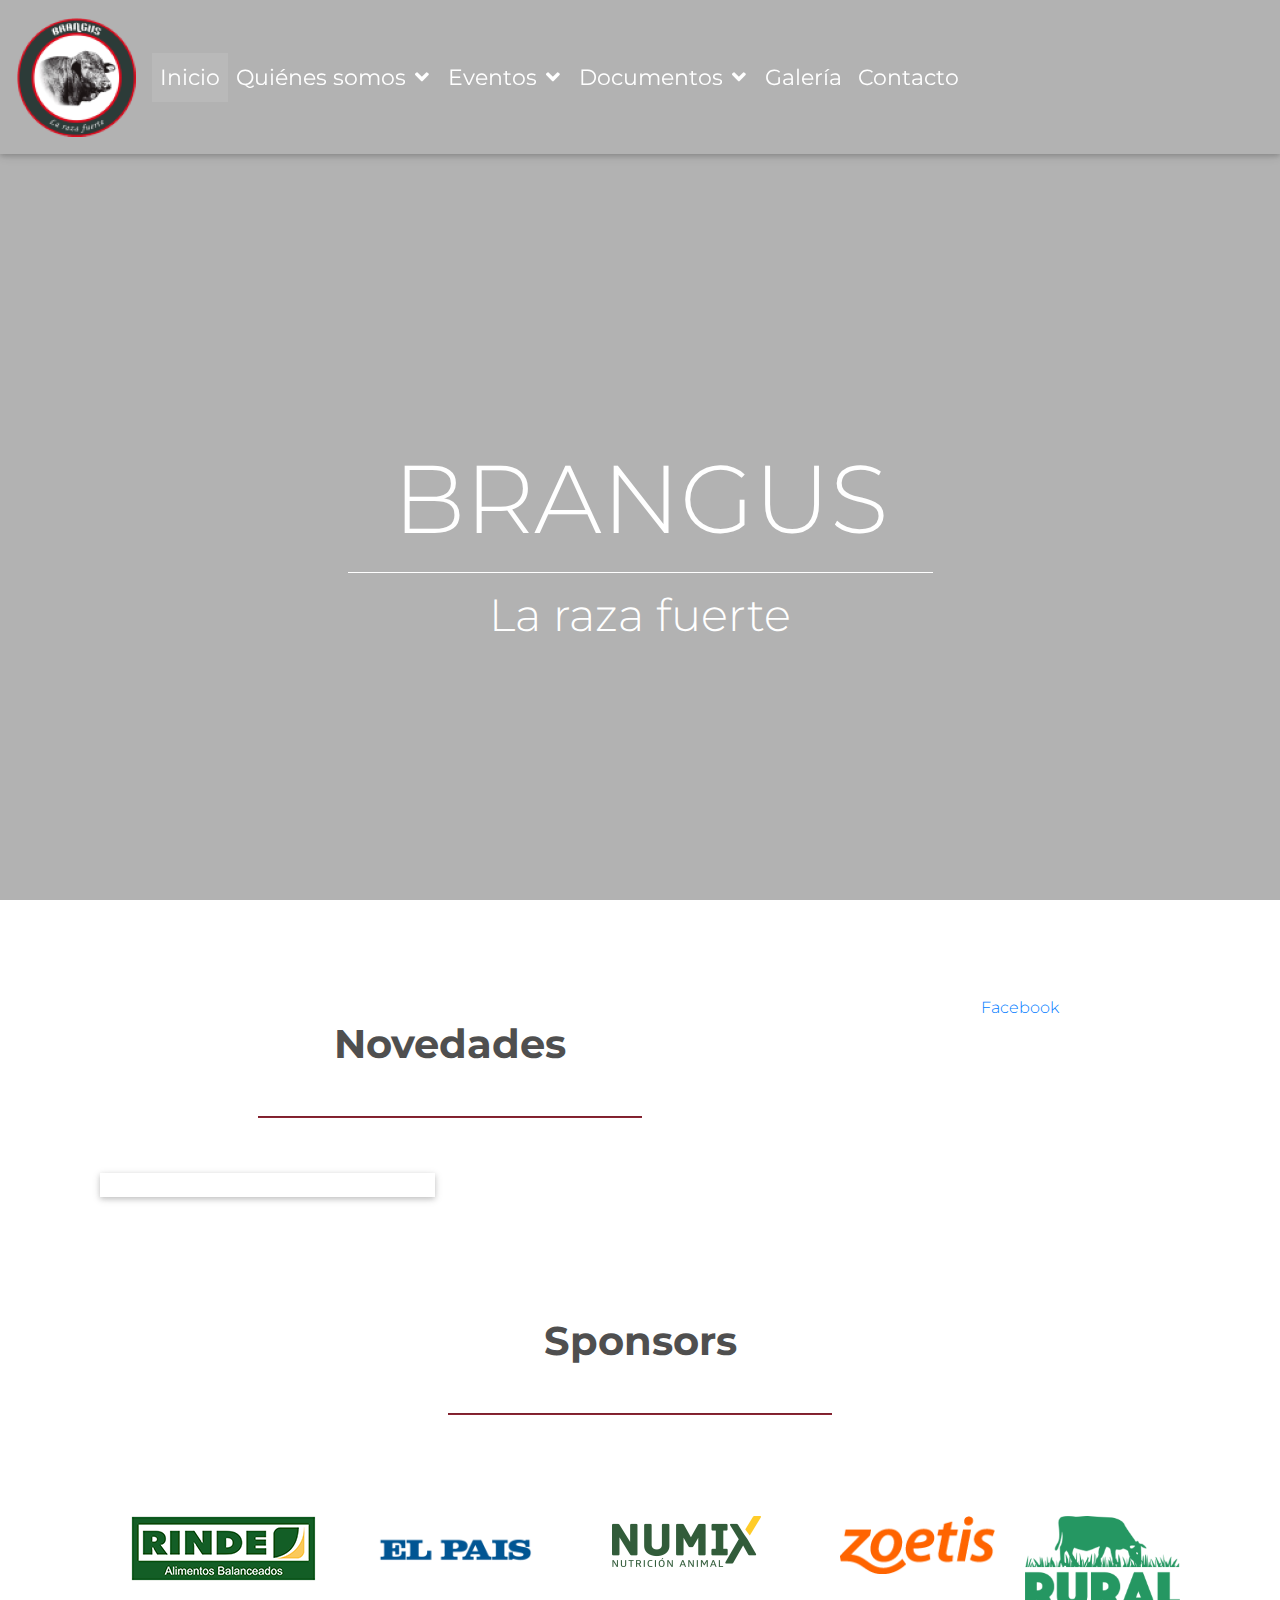
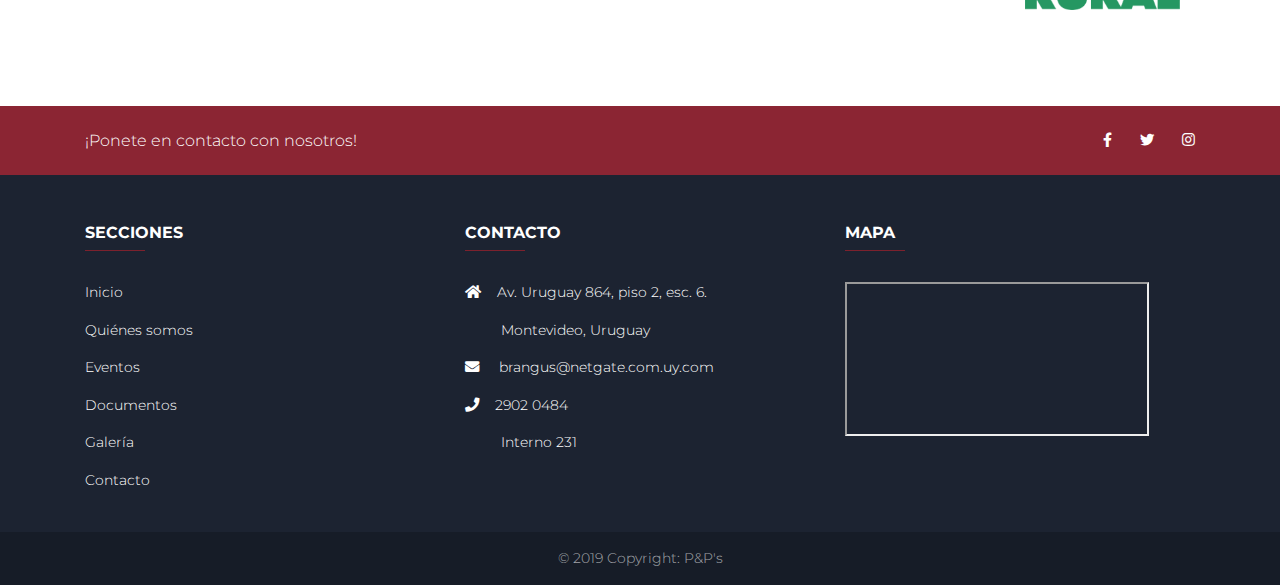
==== commit 09e72841: "fotos directiva + seccion de novedades" ====
--- a/index.html
+++ b/index.html
@@ -46,7 +46,7 @@
     </div>
 
     <!--Main Navigation-->
-    <header>
+    <header id="top">
         <nav class="navbar fixed-top navbar-expand-lg navbar-dark scrolling-navbar" style="font-size: 22px;">
             <a class="navbar-brand" href="index.html">
                 <div id="logo-img" alt="Logo image"></div>
@@ -81,9 +81,9 @@
                         </a>
                         <div id="submenu" class="dropdown-menu dropdown-menu-left"
                             aria-labelledby="navbarDropdownMenuLink">
-                            <a class="dropdown-item" href="eventos.html#exposiciones">Exposiciones</a>
-                            <a class="dropdown-item" href="eventos.html#exposicionNacional">Exposición Nacional</a>
                             <a class="dropdown-item" href="eventos.html#expoPrado">Expo Prado</a>
+                            <a class="dropdown-item" href="eventos.html#expoNacional">Exposición Nacional</a>
+                            <a class="dropdown-item" href="eventos.html#expos">Exposiciones</a>
                             <a class="dropdown-item" href="eventos.html#remates">Remates</a>
                         </div>
                     </li>
@@ -100,7 +100,7 @@
                         </div>
                     </li>
                     <li class="nav-item">
-                        <a class="nav-link" href="galeria.html">Galería</a>
+                        <a class="nav-link" href="galeria.html#nacional2019">Galería</a>
                     </li>
                     <li class="nav-item">
                         <a class="nav-link" href="contact.html#contacto">Contacto</a>
@@ -128,111 +128,108 @@
 
     <!--Main Layout-->
     <main class="text-center py-5">
-    
+
         <div class="container">
             <div class="row my-4">
                 <div class="col-md-8">
-                    <p align="justify">Lorem ipsum dolor sit amet, consectetur adipiscing elit, sed do eiusmod tempor
-                        incididunt
-                        ut labore et dolore magna aliqua. Ut enim ad minim veniam, quis nostrud exercitation ullamco
-                        laboris nisi ut
-                        aliquip ex ea commodo consequat. Duis aute irure dolor in reprehenderit in voluptate velit esse
-                        cillum
-                        dolore eu fugiat nulla pariatur. Excepteur sint occaecat cupidatat non proident, sunt in culpa
-                        qui officia
-                        deserunt mollit anim id est laborum. Lorem ipsum dolor sit amet, consectetur adipiscing elit,
-                        sed do eiusmod
-                        tempor incididunt ut labore et dolore magna aliqua. Ut enim ad minim veniam, quis nostrud
-                        exercitation
-                        ullamco laboris nisi ut aliquip ex ea commodo consequat. Duis aute irure dolor in reprehenderit
-                        in voluptate
-                        velit esse cillum dolore eu fugiat nulla pariatur. Excepteur sint occaecat cupidatat non
-                        proident, sunt in
-                        culpa qui officia deserunt mollit anim id est laborum.
-                    </p>
-    
+                    <h2 class="h1-responsive font-weight-bold my-5 text-center dark-grey-text">Novedades</h2>
+                    <hr class="accent-2 mb-4 mt-0 d-inline-block mx-auto"
+                        style="background-color: #8B2533; width: 30vw; height: 1px;">
+                    <div class="col-md-6 mt-3 pt-2">
+                        <div class="z-depth-1">
+                            <img src="img/novedades/Evento Gamarra.png" alt="" class="img-fluid">
+                        </div>
+                    </div>
                 </div>
                 <div class="col-md-4 mt-3 pt-2">
-                    <div class="fb-page" data-href="https://www.facebook.com/brangusuruguay" data-tabs="timeline"
-                        data-width="" data-height="" data-small-header="false" data-adapt-container-width="true"
-                        data-hide-cover="false" data-show-facepile="true">
+                    <div class="col-md-12 fb-page" data-href="https://www.facebook.com/brangusuruguay"
+                        data-tabs="timeline" data-width="" data-height="" data-small-header="false"
+                        data-adapt-container-width="true" data-hide-cover="false" data-show-facepile="true">
                         <blockquote cite="https://www.facebook.com/brangusuruguay" class="fb-xfbml-parse-ignore"><a
                                 href="https://www.facebook.com/brangusuruguay">Facebook</a></blockquote>
                     </div>
                 </div>
-    
-    
+
+
             </div>
         </div>
     </main>
     <!--Main Layout-->
 
     <div class="container my-5">
-    
+
         <!--Section: Content-->
         <section id="sponsors" class="text-center dark-grey-text" style="margin-right: 15px; margin-left: 15px;">
             <!-- Section heading -->
             <h2 class="h1-responsive font-weight-bold my-5 text-center">Sponsors</h2>
             <hr class="accent-2 mb-4 mt-0 d-inline-block mx-auto"
                 style="background-color: #8B2533; width: 30vw; height: 1px;">
-    
+
             <!-- Grid row -->
             <div class="row" style="margin-top: 70px;">
-    
+
                 <!-- Grid column -->
                 <div class="col-md-3 mb-4">
-    
-                    <div class="view mb-4">
-                        <img src="img/sponsors/rinde.png" class="img-fluid mx-auto" alt="smaple image">
-                    </div>
+                    <a href="http://rinde.com.uy/" target="_blank">
+                        <div class="view mb-4">
+                            <img src="img/sponsors/rinde.png" class="img-fluid mx-auto" alt="rinde">
+                        </div>
+                    </a>
                 </div>
                 <!-- Grid column -->
 
                 <!-- Grid column -->
                 <div class="col-md-2 mb-4">
-                
-                    <div class="view mb-4">
-                        <img src="img/sponsors/elpais.jpg" class="img-fluid mx-auto" alt="smaple image">
-                    </div>
-                </div>
-                <!-- Grid column -->
-    
+                    <a href="https://www.elpais.com.uy/" target="_blank">
+                        <div class="view mb-4">
+                            <img src="img/sponsors/elpais.jpg" class="img-fluid mx-auto" alt="El Pais">
+                        </div>
+                    </a>
+                </div>
+                <!-- Grid column -->
+
                 <!-- Grid column -->
                 <div class="col-md-3 mb-4">
-    
-                    <div class="view mb-4">
-                        <img src="img/sponsors/numix.png" class="img-fluid mx-auto" alt="smaple image">
-                    </div>
+                    <a href="https://numix.com.uy/" target="_blank">
+                        <div class="view mb-4">
+                            <img src="img/sponsors/numix.png" class="img-fluid mx-auto" alt="numix">
+                        </div>
+                    </a>
                 </div>
                 <!-- Grid column -->
 
                 <!-- Grid column -->
                 <div class="col-md-2 mb-4">
-                
-                    <div class="view mb-4">
-                        <img src="img/sponsors/zoetis.png" class="img-fluid mx-auto" alt="smaple image">
-                    </div>
-                </div>
-                <!-- Grid column -->
-    
+                    <a href="https://www.zoetis.com.uy/" target="_blank">
+                        <div class="view mb-4">
+                            <img src="img/sponsors/zoetis.png" class="img-fluid mx-auto" alt="zoetis">
+                        </div>
+                    </a>
+                </div>
+                <!-- Grid column -->
+
                 <!-- Grid column -->
                 <div class="col-md-2 mb-4">
-    
-                    <div class="view mb-4">
-                        <img src="img/sponsors/ruraluy.png" class="img-fluid mx-auto" alt="smaple image">
-                    </div>
-                </div>
-                <!-- Grid column -->
-    
+                    <a href="https://www.rural.com.uy/" target="_blank">
+                        <div class="view mb-4">
+                            <img src="img/sponsors/ruraluy.png" class="img-fluid mx-auto" alt="Rural UY">
+                        </div>
+                    </a>
+                </div>
+                <!-- Grid column -->
+
             </div>
             <!-- Grid row -->
-    
+
         </section>
         <!--Section: Content-->
-    
-    
+
+
     </div>
 
+    <a href="#top" id="return-to-top" style="justify-content: center; justify-items: center;">
+        <i class="fas fa-chevron-up"></i>
+    </a>
 
     <!-- Footer -->
     <footer class="page-footer font-small unique-color-dark">
@@ -327,8 +324,6 @@
                     <p>
                         &nbsp&nbsp&nbsp&nbsp&nbsp&nbsp&nbsp&nbsp Interno 231
                     </p>
-                    <p>
-                        <i class="fas fa-print mr-3"></i> + 01 234 567 89</p>
 
                 </div>
                 <!-- Grid column -->
--- a/css/style.css
+++ b/css/style.css
@@ -92,7 +92,7 @@
 }
 
 .intro-2 {
-    background: url("../img/portada1.jpg")no-repeat top center;
+    background: url("../img/portada2.JPG")no-repeat center center;
     background-size: cover;
     -webkit-background-size: cover;
     -moz-background-size: cover;
@@ -323,9 +323,116 @@
 .controles li {
     display: inline !important;
     cursor: pointer !important;
-    /* opacity: .5 !important; */
-}
-
-/* .controles .active {
-    opacity: 1 !important;
-} */+}
+
+.carousel-item {
+    justify-content: center !important;
+    justify-items: center !important;
+    display: flex !important;
+}
+
+.controles>li>img {
+    margin-right: 5px;
+    margin-bottom: 5px;
+}
+
+/* fotos en grid */
+
+.d-grid {
+    display: grid;
+    grid-template-columns: repeat(2, 1fr);
+    grid-auto-rows: 115px;
+    grid-gap: 7px;
+}
+
+.item {
+    position: relative;
+}
+
+.item:nth-child(1) {
+    grid-column: 1 / 2;
+    grid-row: 1 / 4;
+}
+
+.item:nth-child(2) {
+    grid-column: 2;
+    grid-row: 1 / 2;
+}
+
+.item:nth-child(3) {
+    grid-column: 2;
+    grid-row: 2 / 4;
+}
+
+.item a {
+    position: absolute;
+    left: 0;
+    right: 0;
+    bottom: 0;
+    top: 0;
+    overflow: hidden;
+}
+
+.item img {
+    height: 100%;
+    width: 100%;
+    object-fit: cover;
+}
+
+figure {
+    margin: 0cm 0cm 0cm 0cm;
+}
+
+/* fotos en grid */
+
+/* back to top */
+
+#return-to-top {
+    position: fixed;
+    bottom: 20px;
+    right: 20px;
+    background: rgb(0, 0, 0);
+    background: rgba(139, 37, 51, 0.7);
+    width: 50px;
+    height: 50px;
+    display: block;
+    text-decoration: none;
+    -webkit-border-radius: 35px;
+    -moz-border-radius: 35px;
+    border-radius: 35px;
+    display: none;
+    -webkit-transition: all 0.3s linear;
+    -moz-transition: all 0.3s ease;
+    -ms-transition: all 0.3s ease;
+    -o-transition: all 0.3s ease;
+    transition: all 0.3s ease;
+}
+
+#return-to-top i {
+    color: #fff;
+    margin: 0;
+    position: relative;
+    left: 16px;
+    top: 13px;
+    font-size: 19px;
+    -webkit-transition: all 0.3s ease;
+    -moz-transition: all 0.3s ease;
+    -ms-transition: all 0.3s ease;
+    -o-transition: all 0.3s ease;
+    transition: all 0.3s ease;
+}
+
+#return-to-top:hover {
+    background: rgba(139, 37, 51, 0.9);
+}
+
+#return-to-top:hover i {
+    color: #fff;
+    top: 5px;
+}
+
+/* back to top */
+
+#sponsors a:hover {
+    cursor: pointer;
+}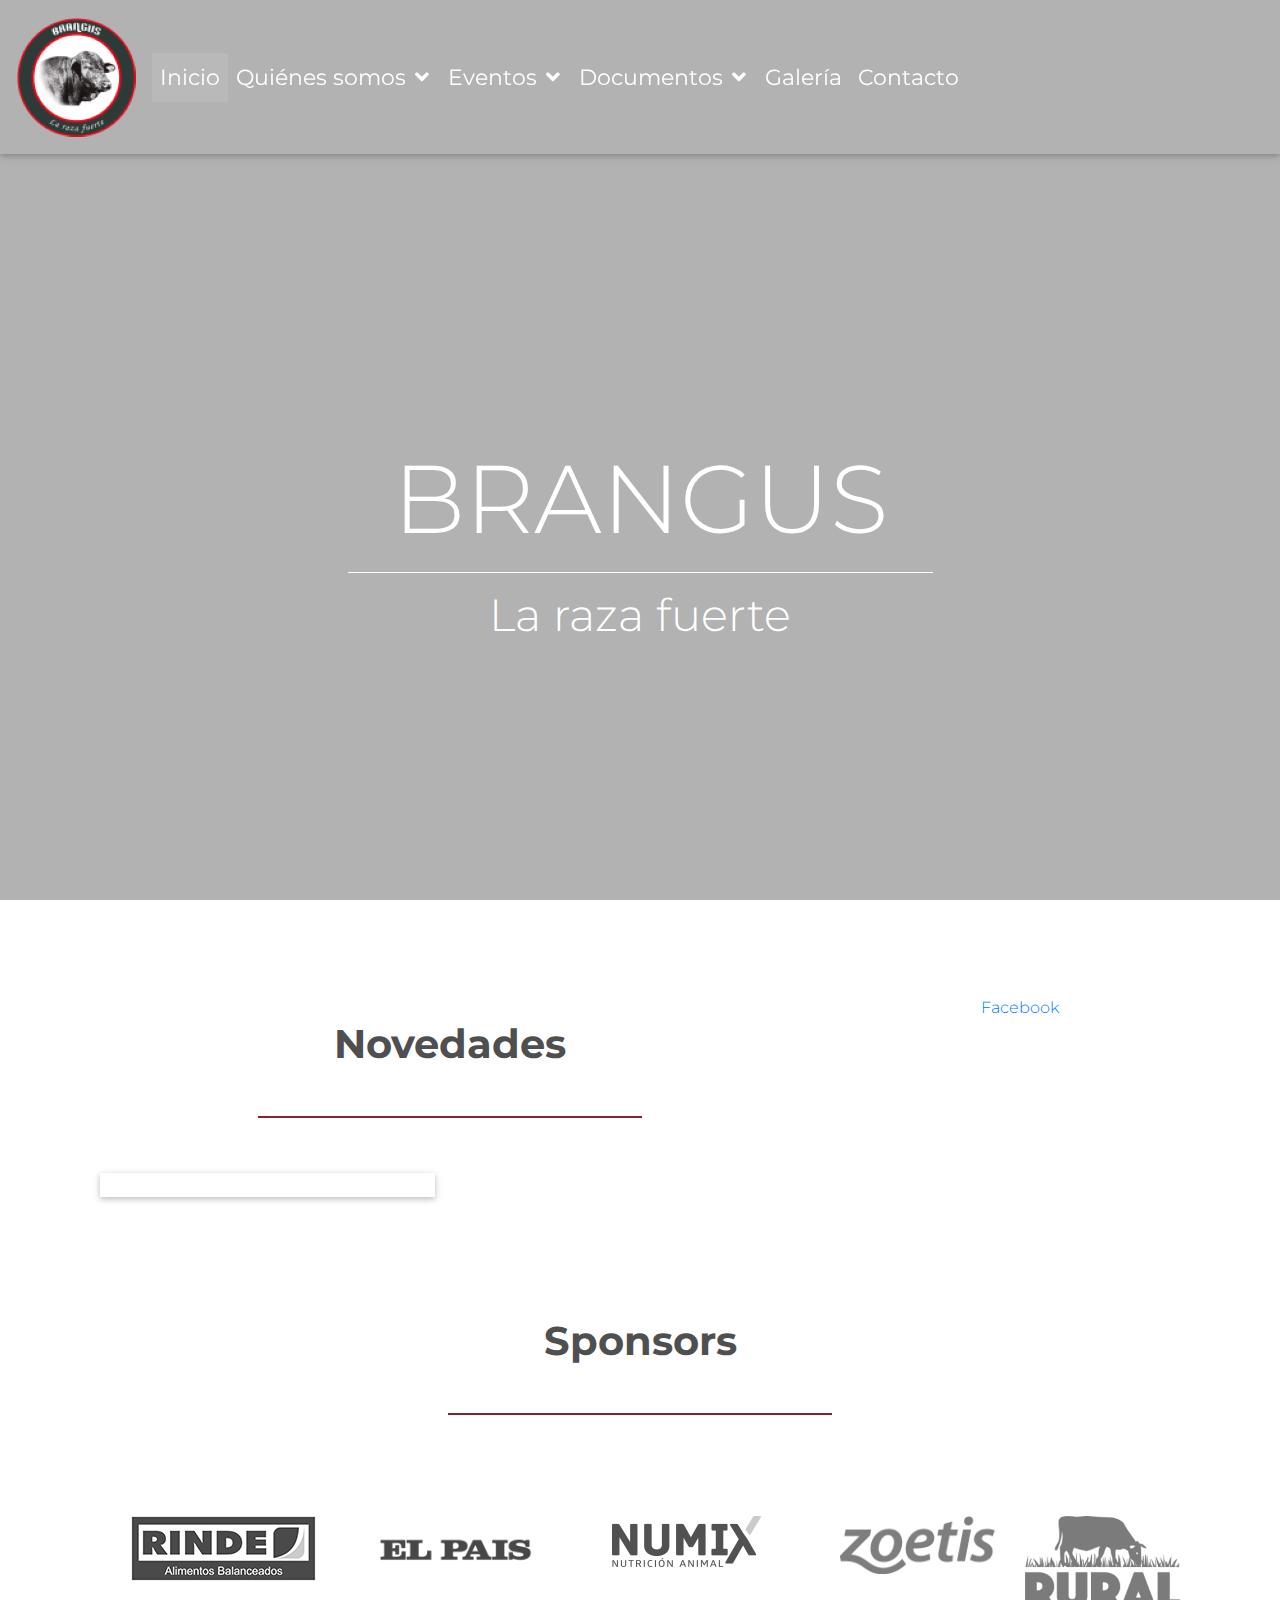
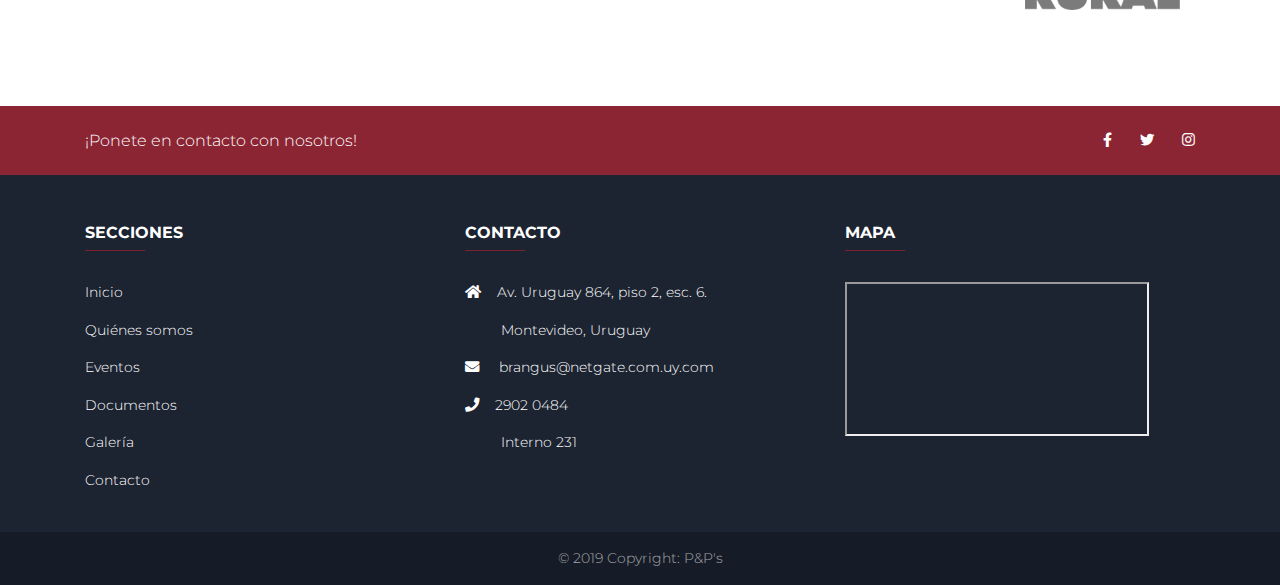
==== commit 003c57da: "b&w" ====
--- a/index.html
+++ b/index.html
@@ -172,7 +172,7 @@
                 <div class="col-md-3 mb-4">
                     <a href="http://rinde.com.uy/" target="_blank">
                         <div class="view mb-4">
-                            <img src="img/sponsors/rinde.png" class="img-fluid mx-auto" alt="rinde">
+                            <img src="img/sponsors/rinde.png" class="sponsors img-fluid mx-auto" alt="rinde">
                         </div>
                     </a>
                 </div>
@@ -182,7 +182,7 @@
                 <div class="col-md-2 mb-4">
                     <a href="https://www.elpais.com.uy/" target="_blank">
                         <div class="view mb-4">
-                            <img src="img/sponsors/elpais.jpg" class="img-fluid mx-auto" alt="El Pais">
+                            <img src="img/sponsors/elpais.jpg" class="sponsors img-fluid mx-auto" alt="El Pais">
                         </div>
                     </a>
                 </div>
@@ -192,7 +192,7 @@
                 <div class="col-md-3 mb-4">
                     <a href="https://numix.com.uy/" target="_blank">
                         <div class="view mb-4">
-                            <img src="img/sponsors/numix.png" class="img-fluid mx-auto" alt="numix">
+                            <img src="img/sponsors/numix.png" class="sponsors img-fluid mx-auto" alt="numix">
                         </div>
                     </a>
                 </div>
@@ -202,7 +202,7 @@
                 <div class="col-md-2 mb-4">
                     <a href="https://www.zoetis.com.uy/" target="_blank">
                         <div class="view mb-4">
-                            <img src="img/sponsors/zoetis.png" class="img-fluid mx-auto" alt="zoetis">
+                            <img src="img/sponsors/zoetis.png" class="sponsors img-fluid mx-auto" alt="zoetis">
                         </div>
                     </a>
                 </div>
@@ -212,7 +212,7 @@
                 <div class="col-md-2 mb-4">
                     <a href="https://www.rural.com.uy/" target="_blank">
                         <div class="view mb-4">
-                            <img src="img/sponsors/ruraluy.png" class="img-fluid mx-auto" alt="Rural UY">
+                            <img src="img/sponsors/ruraluy.png" class="sponsors img-fluid mx-auto" alt="Rural UY">
                         </div>
                     </a>
                 </div>
--- a/css/style.css
+++ b/css/style.css
@@ -174,6 +174,18 @@
 }
 
 /* toggle menu button */
+
+/* sponsors */
+.sponsors {
+    filter: grayscale(1);
+}
+
+.sponsors:hover {
+    filter: none;
+    transition-duration: .8s;
+    cursor: pointer;
+}
+/* sponsors */
 
 /* footer */
 
@@ -432,7 +444,3 @@
 }
 
 /* back to top */
-
-#sponsors a:hover {
-    cursor: pointer;
-}